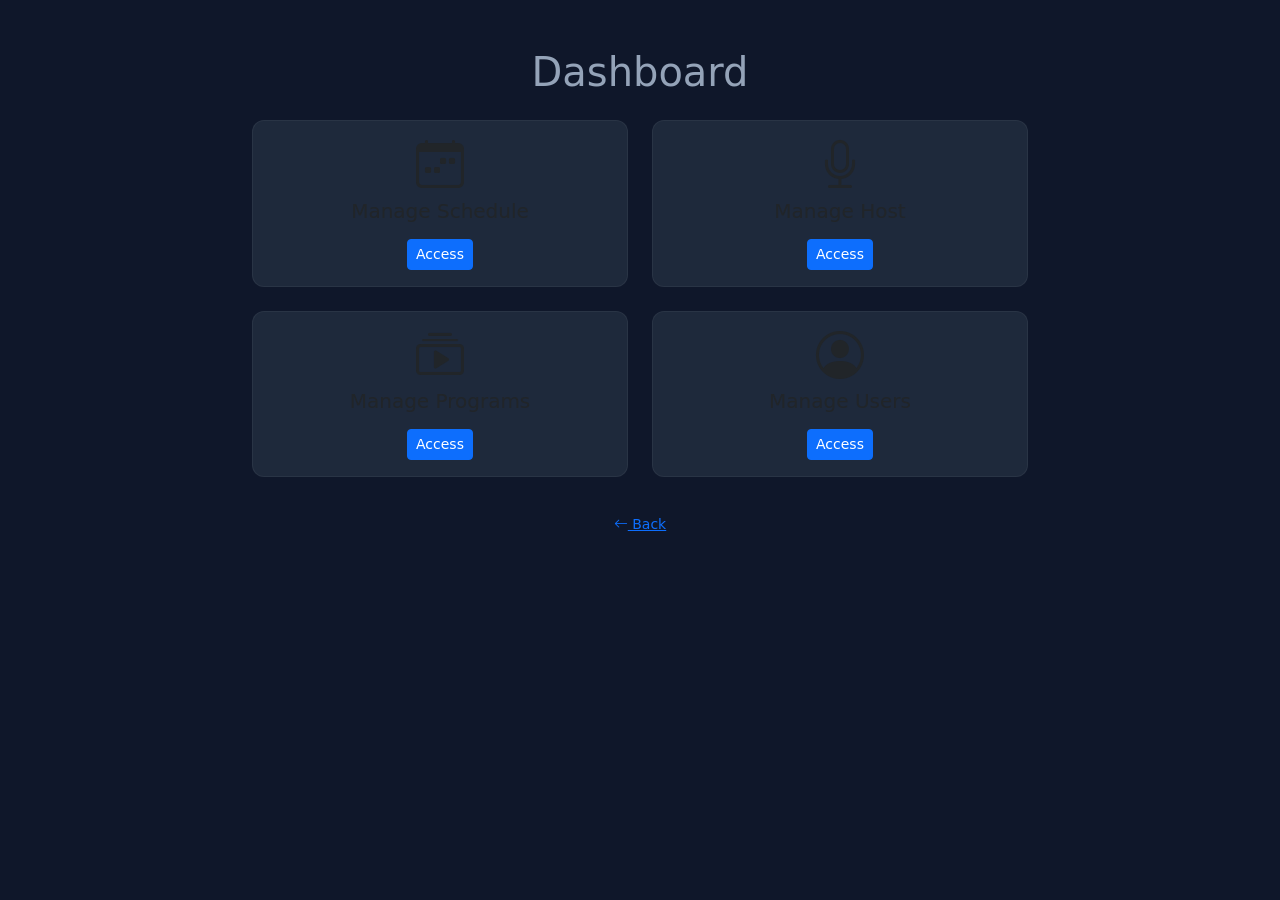
==== dashboard.html @ 1fb6138d "feat: add login, signup, and dashboard frontend pages" ====
<!DOCTYPE html>
<html>
  <head>
    <title>DARKFM - Dashboard</title>
    <link
      href="https://cdn.jsdelivr.net/npm/bootstrap@5.2.3/dist/css/bootstrap.min.css"
      rel="stylesheet"
      integrity="sha384-rbsA2VBKQhggwzxH7pPCaAqO46MgnOM80zW1RWuH61DGLwZJEdK2Kadq2F9CUG65"
      crossorigin="anonymous"
    />
    <link
      rel="stylesheet"
      href="https://cdn.jsdelivr.net/npm/bootstrap-icons@1.10.2/font/bootstrap-icons.css"
    />
    <link rel="stylesheet" href="styles.css">
  </head>
  <body>
    <div class="container mx-auto my-5" style="max-width: 800px;">
      <h1 class="h1 mb-4 text-center">Dashboard</h1>
      <div class="row">
        <div class="col-lg-6">
          <div class="card mb-2 card-custom">
            <div class="card-body">
              <h5 class="card-title text-center">
                <div class="mb-1">
                  <i class="bi bi-calendar-week" style="font-size: 3rem;"></i>
                </div>
                Manage Schedule
              </h5>
              <div class="text-center mt-3">
                <a href="manage-posts.html" class="btn btn-primary btn-sm"
                  >Access</a
                >
              </div>
            </div>
          </div>
        </div>

        <div class="col-lg-6">
          <div class="card mb-2 card-custom">
            <div class="card-body">
              <h5 class="card-title text-center">
                <div class="mb-1">
                  <i class="bi bi-mic" style="font-size: 3rem;"></i>
                </div>
                Manage Host
              </h5>
              <div class="text-center mt-3">
                <a href="manage-users.html" class="btn btn-primary btn-sm"
                  >Access</a
                >
              </div>
            </div>
          </div>
        </div>

        <div class="col-lg-6">
          <div class="card mb-2 mt-3 card-custom">
            <div class="card-body">
              <h5 class="card-title text-center">
                <div class="mb-1">
                  <i class="bi bi-collection-play" style="font-size: 3rem;"></i>
                </div>
                Manage Programs
              </h5>
              <div class="text-center mt-3">
                <a href="manage-users.html" class="btn btn-primary btn-sm"
                  >Access</a
                >
              </div>
            </div>
          </div>
        </div>

        <div class="col-lg-6">
          <div class="card mb-2 mt-3 card-custom">
            <div class="card-body">
              <h5 class="card-title text-center">
                <div class="mb-1">
                  <i class="bi bi-person-circle" style="font-size: 3rem;"></i>
                </div>
                Manage Users
              </h5>
              <div class="text-center mt-3">
                <a href="manage-users.html" class="btn btn-primary btn-sm"
                  >Access</a
                >
              </div>
            </div>
          </div>
        </div>
      </div>
      <div class="mt-4 text-center">
        <a href="index.html" class="btn btn-link btn-sm"
          ><i class="bi bi-arrow-left"></i> Back</a
        >
      </div>
    </div>

    <script
      src="https://cdn.jsdelivr.net/npm/bootstrap@5.2.3/dist/js/bootstrap.bundle.min.js"
      integrity="sha384-kenU1KFdBIe4zVF0s0G1M5b4hcpxyD9F7jL+jjXkk+Q2h455rYXK/7HAuoJl+0I4"
      crossorigin="anonymous"
    ></script>
  </body>
</html>
---- styles.css ----
/* color custom */
:root {
    --bg-main: #0F172A;
    --bg-surface: #1E293B;
    --accent: #14B8A6;
    --text-title: #FFFFFF;
    --text-body: #94A3B8;
}

body {
    background-color: var(--bg-main);
    color: var(--text-body);
    font-family: system-ui, -apple-system, sans-serif;
}

/* text color */
h1, h2, h3, h4, h5, h6, .text-white-custom {
    color: var(--text-title) ;
}

.text-muted-custom {
    color: var(--text-body) ;
}

/* card custom */
.card-custom {
    background-color: var(--bg-surface);
    border: 1px solid rgba(255, 255, 255, 0.05);
    border-radius: 12px;
    transition: transform 0.2s;
}
.card-custom:hover {
    transform: translateY(-5px);
}

/* accent */
.accent-color {
    color: var(--accent) ;
}

.btn-accent {
    background-color: var(--accent);
    color: #0F172A;
    font-weight: 600;
    border: none;
}
.btn-accent:hover {
    background-color: #0D9488;
    color: #FFFFFF;
}

.progress-bar-accent {
    background-color: var(--accent);
}

/* navbar */
.navbar-custom {
    background-color: var(--bg-surface);
    border-bottom: 1px solid rgba(255, 255, 255, 0.05);
}
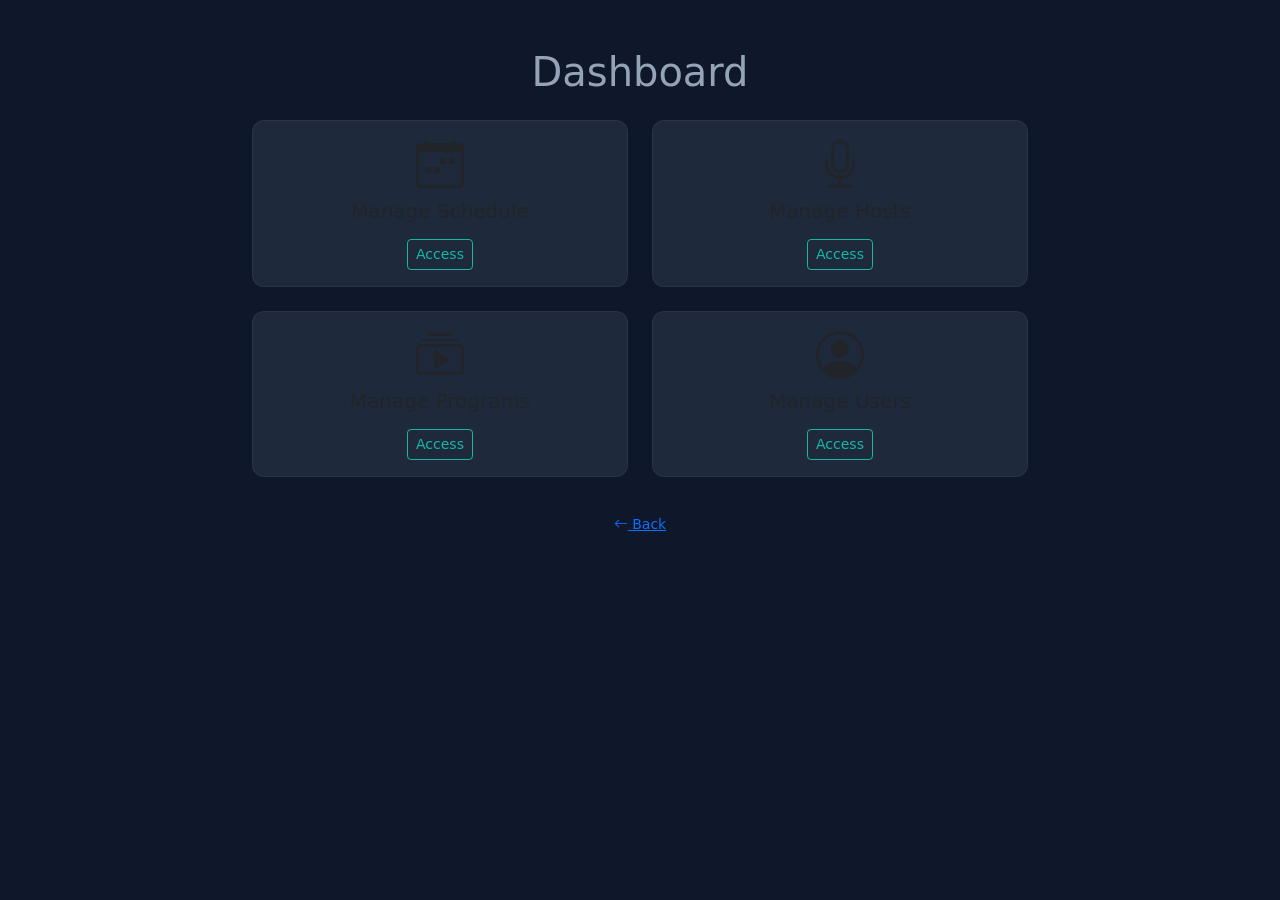
==== commit 08d60c14: ""style: update button styles and link hrefs"" ====
--- a/dashboard.html
+++ b/dashboard.html
@@ -28,7 +28,7 @@
                 Manage Schedule
               </h5>
               <div class="text-center mt-3">
-                <a href="manage-posts.html" class="btn btn-primary btn-sm"
+                <a href="manage-schedule.html" class="btn btn-outline-info btn-sm text-white-custom" style="border-color: var(--accent); color: var(--accent);"
                   >Access</a
                 >
               </div>
@@ -43,10 +43,10 @@
                 <div class="mb-1">
                   <i class="bi bi-mic" style="font-size: 3rem;"></i>
                 </div>
-                Manage Host
+                Manage Hosts
               </h5>
               <div class="text-center mt-3">
-                <a href="manage-users.html" class="btn btn-primary btn-sm"
+                <a href="manage-hosts.html" class="btn btn-outline-info btn-sm text-white-custom" style="border-color: var(--accent); color: var(--accent);"
                   >Access</a
                 >
               </div>
@@ -64,7 +64,7 @@
                 Manage Programs
               </h5>
               <div class="text-center mt-3">
-                <a href="manage-users.html" class="btn btn-primary btn-sm"
+                <a href="manage-programs.html" class="btn btn-outline-info btn-sm text-white-custom" style="border-color: var(--accent); color: var(--accent);"
                   >Access</a
                 >
               </div>
@@ -82,7 +82,7 @@
                 Manage Users
               </h5>
               <div class="text-center mt-3">
-                <a href="manage-users.html" class="btn btn-primary btn-sm"
+                <a href="manage-users.html" class="btn btn-outline-info btn-sm text-white-custom" style="border-color: var(--accent); color: var(--accent);"
                   >Access</a
                 >
               </div>
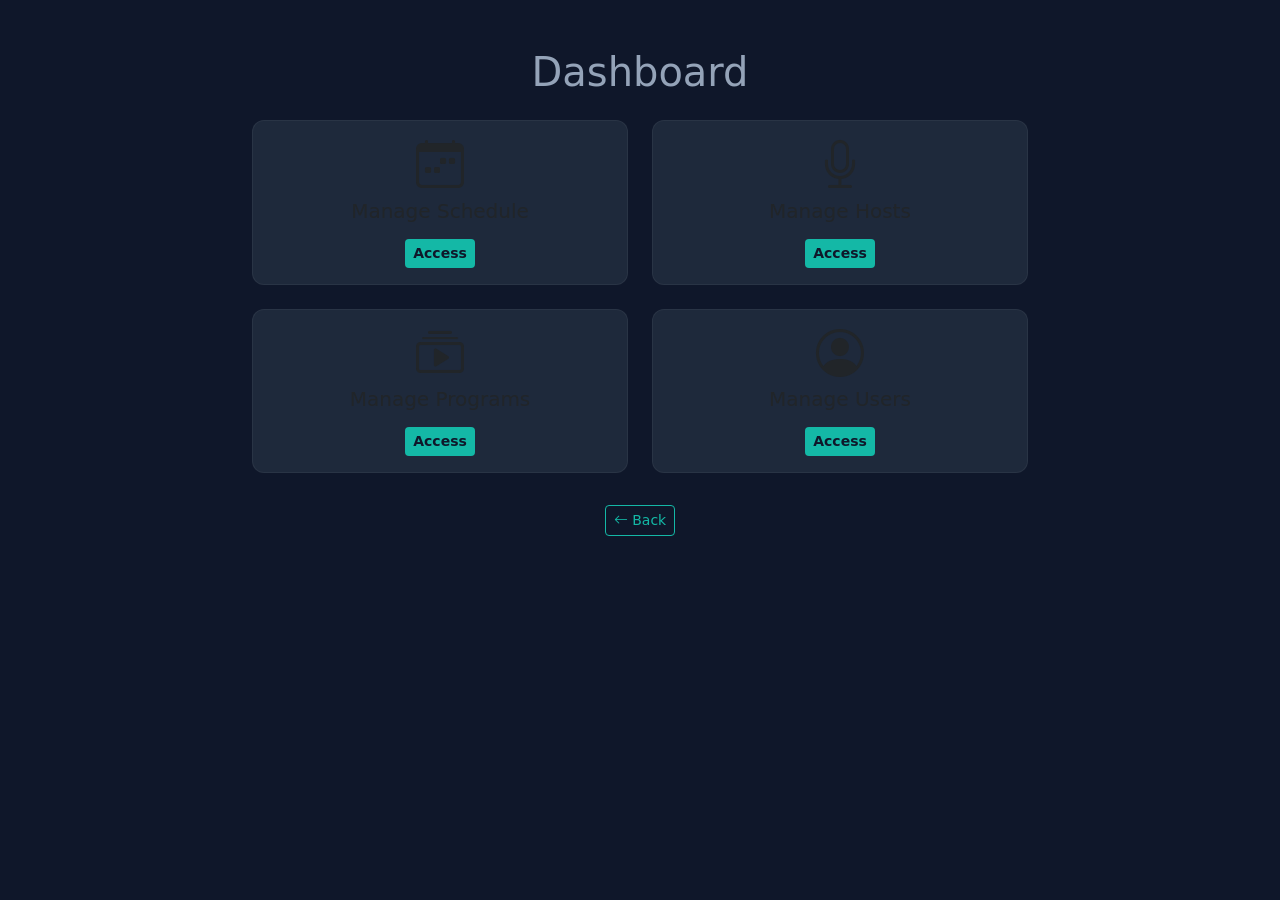
==== commit 3caf2dfd: "feat: add manage schedule page; update dashboard UI" ====
--- a/dashboard.html
+++ b/dashboard.html
@@ -28,7 +28,7 @@
                 Manage Schedule
               </h5>
               <div class="text-center mt-3">
-                <a href="manage-schedule.html" class="btn btn-outline-info btn-sm text-white-custom" style="border-color: var(--accent); color: var(--accent);"
+                <a href="manage-schedule.html" class="btn btn-accent btn-sm text-white-custom" 
                   >Access</a
                 >
               </div>
@@ -46,7 +46,7 @@
                 Manage Hosts
               </h5>
               <div class="text-center mt-3">
-                <a href="manage-hosts.html" class="btn btn-outline-info btn-sm text-white-custom" style="border-color: var(--accent); color: var(--accent);"
+                <a href="manage-hosts.html" class="btn btn-accent btn-sm text-white-custom" 
                   >Access</a
                 >
               </div>
@@ -64,7 +64,7 @@
                 Manage Programs
               </h5>
               <div class="text-center mt-3">
-                <a href="manage-programs.html" class="btn btn-outline-info btn-sm text-white-custom" style="border-color: var(--accent); color: var(--accent);"
+                <a href="manage-programs.html" class="btn btn-accent btn-sm text-white-custom" 
                   >Access</a
                 >
               </div>
@@ -82,7 +82,7 @@
                 Manage Users
               </h5>
               <div class="text-center mt-3">
-                <a href="manage-users.html" class="btn btn-outline-info btn-sm text-white-custom" style="border-color: var(--accent); color: var(--accent);"
+                <a href="manage-users.html" class="btn btn-accent btn-sm text-white-custom"
                   >Access</a
                 >
               </div>
@@ -91,7 +91,8 @@
         </div>
       </div>
       <div class="mt-4 text-center">
-        <a href="index.html" class="btn btn-link btn-sm"
+        <a href="index.html" class="btn btn-outline-info btn-sm"
+           style="border-color: var(--accent); color: var(--accent);"
           ><i class="bi bi-arrow-left"></i> Back</a
         >
       </div>
